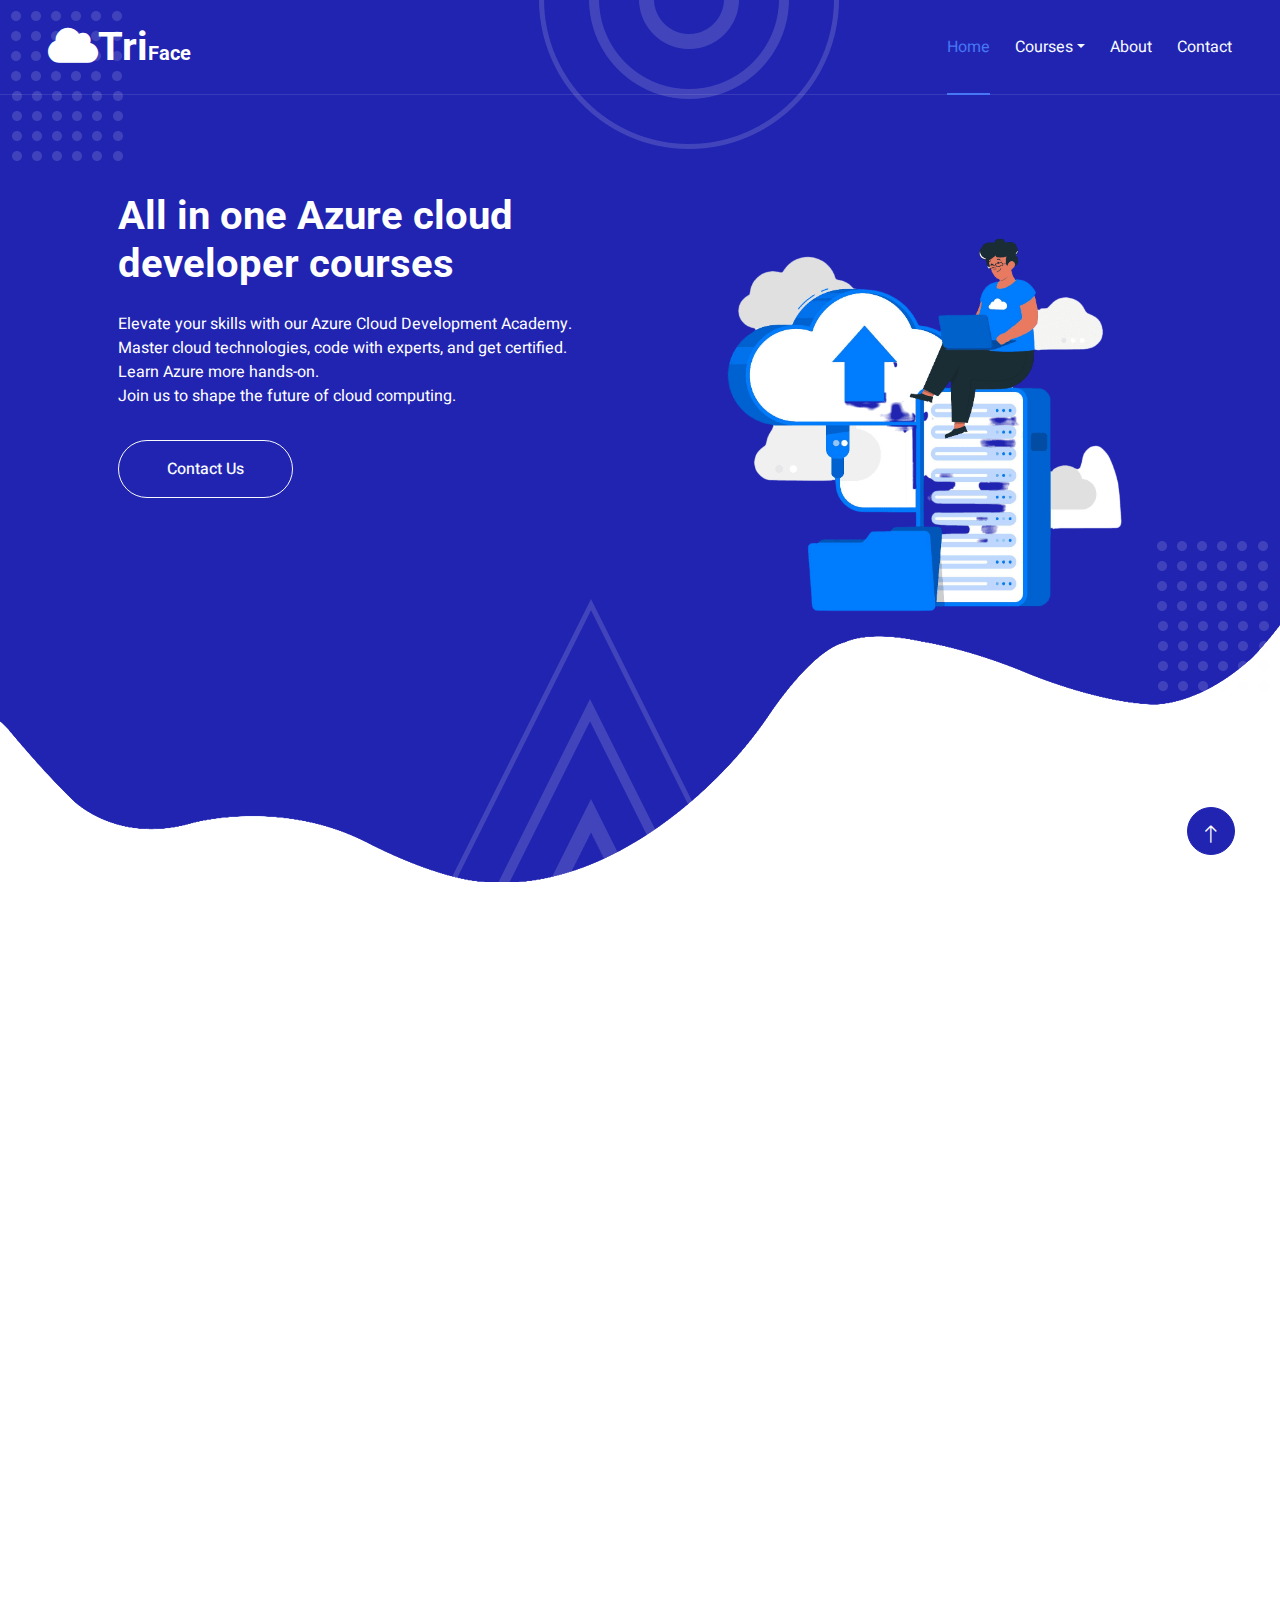
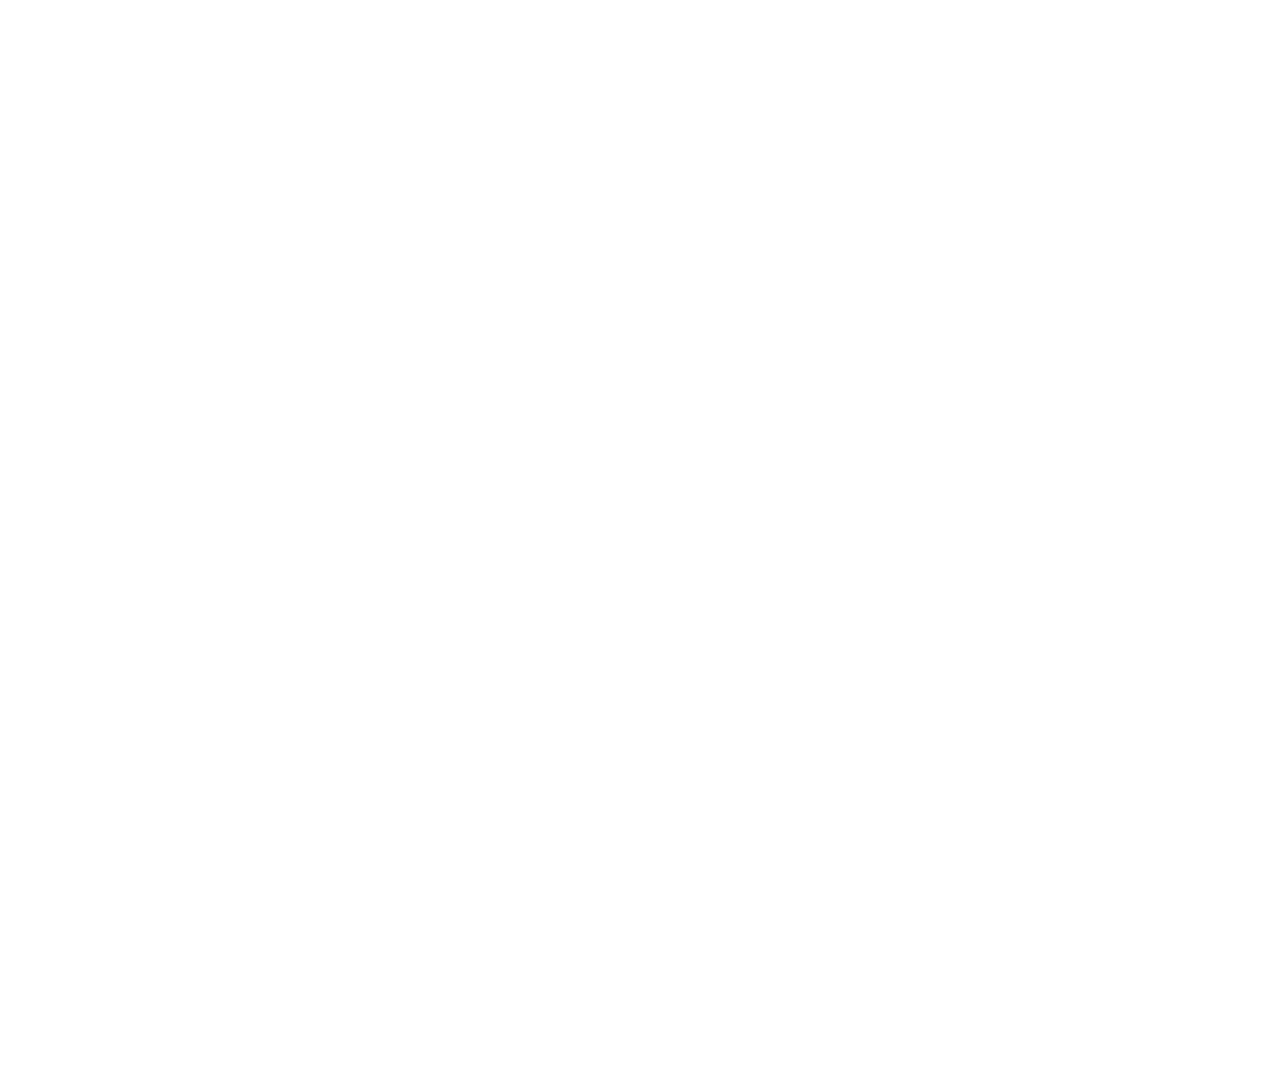
==== index.html @ 001e8b4e "Add files via upload" ====
<!DOCTYPE html>
<html lang="en">

<head>
    <meta charset="utf-8">
    <title>TriFace Training Services</title>
    <meta content="width=device-width, initial-scale=1.0" name="viewport">
    <meta content="" name="keywords">
    <meta content="" name="description">

    <!-- Favicon -->
    <link href="img/favicon-16x16.png" rel="icon">

    <!-- Google Web Fonts -->
    <link rel="preconnect" href="https://fonts.googleapis.com">
    <link rel="preconnect" href="https://fonts.gstatic.com" crossorigin>
    <link href="https://fonts.googleapis.com/css2?family=Heebo:wght@400;500&family=Roboto:wght@400;500;700&display=swap" rel="stylesheet"> 

    <!-- Icon Font Stylesheet -->
    <link href="https://cdnjs.cloudflare.com/ajax/libs/font-awesome/5.10.0/css/all.min.css" rel="stylesheet">
    <link href="https://cdn.jsdelivr.net/npm/bootstrap-icons@1.4.1/font/bootstrap-icons.css" rel="stylesheet">

    <!-- Libraries Stylesheet -->
    <link href="lib/animate/animate.min.css" rel="stylesheet">
    <link href="lib/owlcarousel/assets/owl.carousel.min.css" rel="stylesheet">
    <link href="lib/lightbox/css/lightbox.min.css" rel="stylesheet">

    <!-- Customized Bootstrap Stylesheet -->
    <link href="css/bootstrap.min.css" rel="stylesheet">

    <!-- Template Stylesheet -->
    <link href="css/style.css" rel="stylesheet">
</head>

<body>
    <div class="container-xxl bg-white p-0">
        <!-- Spinner Start -->
        <div id="spinner" class="show bg-white position-fixed translate-middle w-100 vh-100 top-50 start-50 d-flex align-items-center justify-content-center">
            <div class="spinner-grow text-primary" style="width: 3rem; height: 3rem;" role="status">
                <span class="sr-only">Loading...</span>
            </div>
        </div>
        <!-- Spinner End -->


        <!-- Navbar & Hero Start -->
        <div class="container-xxl position-relative p-0">
            <nav class="navbar navbar-expand-lg navbar-light px-4 px-lg-5 py-3 py-lg-0">
                <a href="" class="navbar-brand p-0">
                    <h1 class="m-0"><i class="fa fa-cloud"></i>Tri<span class="fs-5">Face</span></h1>
                   
                </a>
                <button class="navbar-toggler" type="button" data-bs-toggle="collapse" data-bs-target="#navbarCollapse">
                    <span class="fa fa-bars"></span>
                </button>
                <div class="collapse navbar-collapse" id="navbarCollapse">
                    <div class="navbar-nav ms-auto py-0">
                        <a href="index.html" class="nav-item nav-link active">Home</a>
                       
                        <div class="nav-item dropdown">
                            <a href="#" class="nav-link dropdown-toggle" data-bs-toggle="dropdown">Courses</a>
                            <div class="dropdown-menu m-0">
                                <a href="AzureDevops.html" class="dropdown-item">Azure DevOps</a>
                                <a href="AzureCloudNativeusingKubernetesServices.html" class="dropdown-item">Azure cloud Native Using <br> Kubernetes Services</a>
                                <a href="AzureIntegrationServices.html" class="dropdown-item">Azure Integration Services</a>
                                <a href="AzureFundamentals.html" class="dropdown-item">Azure Fundamentals</a>
                                <a href="NetCoreandWebApi.html" class="dropdown-item">.Net core and web api</a>
                                <a href="AzureDataEngineering.html" class="dropdown-item">Azure Data Engineering</a>
                            </div>
                        </div>
                        <a href="about.html" class="nav-item nav-link">About</a>
                        <a href="contact.html" class="nav-item nav-link">Contact</a>
                    </div>
                  
                </div>
            </nav>

            <div class="container-xxl py-5 bg-primary hero-header mb-5">
                <div class="container my-5 py-5 px-lg-5">
                    <div class="row g-5 py-5">
                        <div class="col-lg-6 text-center text-lg-start">
                            <h1 class="text-white mb-4 animated zoomIn">All in one  Azure cloud developer courses </h1>
                            <p class="text-white pb-3 animated zoomIn">

                             Elevate your skills with our Azure Cloud Development Academy. <br>
                             Master cloud technologies, code with experts, and get certified. <br>
                             Learn Azure more hands-on. <br>
                             Join us to shape the future of cloud computing.</p>
                           
                            <a href="contact.html" class="btn btn-outline-light py-sm-3 px-sm-5 rounded-pill animated slideInRight">Contact Us</a>
                        </div>
                        <div class="col-lg-6 text-center text-lg-start">
                            <img class="img-fluid" src="img/hero.png" alt="">
                           
                        </div>
                    </div>
                </div>
            </div>
        </div>
        <!-- Navbar & Hero End -->


       


        <!-- FEATURE Start -->
        <div class="container-xxl py-5">
            <div class="container px-lg-5">
                <div class="section-title position-relative text-center mb-5 pb-2 wow fadeInUp" data-wow-delay="0.1s">
                   
                    <h2 class="mt-2">OUR FEATURES</h2>
                </div>
                <div class="row g-4">
                    <div class="col-lg-4 col-md-6 wow zoomIn" data-wow-delay="0.1s">
                        <div class="service-item d-flex flex-column justify-content-center text-center rounded">
                            <div class="service-icon flex-shrink-0">
                                <i class="fa fa-users fa-2x"></i>
                            </div>
                            <h5 class="mb-3">EXPERTS</h5>
                            <p>Industry expert with 15 years of experience.</p>
                           
                        </div>
                    </div>
                    <div class="col-lg-4 col-md-6 wow zoomIn" data-wow-delay="0.3s">
                        <div class="service-item d-flex flex-column justify-content-center text-center rounded">
                            <div class="service-icon flex-shrink-0">
                                <!-- <i class="fa fa-users fa-2x"></i> -->
                                <i class="fa fa-laptop fa-2x" ></i>

                            </div>
                            <h5 class="mb-3">HANDS ON</h5>
                            <p>Hands-on Architect</p>
                            
                        </div>
                    </div>
                    <div class="col-lg-4 col-md-6 wow zoomIn" data-wow-delay="0.6s">
                        <div class="service-item d-flex flex-column justify-content-center text-center rounded">
                            <div class="service-icon flex-shrink-0">
                                <i class="fa fa-user-plus fa-2x"></i>
                            </div>
                            <h5 class="mb-3">MENTOR</h5>
                            <p>Mentor experience</p>
                          
                        </div>
                    </div>
                
                </div>
            </div>
        </div>
        <!-- feature End -->


        <!-- courses Start -->
        <div class="container-xxl py-5">
            <div class="container px-lg-5">
                <div class="section-title position-relative text-center mb-5 pb-2 wow fadeInUp" data-wow-delay="0.1s">
                   
                    <h2 class="mt-2">OUR COURSES</h2>
                </div>
             
                <div class="row g-4 portfolio-container">
                    <div href="AzureDevops.html" class="col-lg-4 col-md-6 portfolio-item first wow zoomIn" data-wow-delay="0.1s">
                        <div href="AzureDevops.html" class="position-relative rounded overflow-hidden">
                            <img href="AzureDevops.html" class="img-fluid w-100" src="img/azureDevOps.png" alt="">
                            <div href="AzureDevops.html" class="portfolio-overlay">
                                <a class="btn btn-light" href="AzureDevops.html" ><i class="fa fa-plus fa-2x text-primary"></i></a>
                                <div class="mt-auto">
                                   
                                    <a class="h5 d-block text-white mt-1 mb-0" href="AzureDevops.html">Azure DevOps</a>
                                </div>
                            </div>
                        </div>
                    </div>
                    <div class="col-lg-4 col-md-6 portfolio-item second wow zoomIn" data-wow-delay="0.3s">
                        <div class="position-relative rounded overflow-hidden">
                            <img class="img-fluid w-100" src="img/azureCloudNativeUsingKubernetesServices.jpeg" alt="">
                            <div class="portfolio-overlay">
                                <a class="btn btn-light" href="AzureCloudNativeusingKubernetesServices.html" ><i class="fa fa-plus fa-2x text-primary"></i></a>
                                <div class="mt-auto">
                                 
                                    <a class="h5 d-block text-white mt-1 mb-0" href="AzureCloudNativeusingKubernetesServices.html">Azure CloudNative Using Kubernetes Services</a>
                                </div>
                            </div>
                        </div>
                    </div>
                    <div class="col-lg-4 col-md-6 portfolio-item first wow zoomIn" data-wow-delay="0.6s">
                        <div class="position-relative rounded overflow-hidden">
                            <img class="img-fluid w-100" src="img/azureIntegrationServices.png" alt="">
                            <div class="portfolio-overlay">
                                <a class="btn btn-light" href="AzureIntegrationServices.html" ><i class="fa fa-plus fa-2x text-primary"></i></a>
                                <div class="mt-auto">
                                  
                                    <a class="h5 d-block text-white mt-1 mb-0" href="AzureIntegrationServices.html">Azure Integration Services</a>
                                </div>
                            </div>
                        </div>
                    </div>
                    <div class="col-lg-4 col-md-6 portfolio-item second wow zoomIn" data-wow-delay="0.1s">
                        <div class="position-relative rounded overflow-hidden">
                            <img class="img-fluid w-100" src="img/azureFundamentals.jpg" alt="">
                            <div class="portfolio-overlay">
                                <a class="btn btn-light" href="AzureFundamentals.html" ><i class="fa fa-plus fa-2x text-primary"></i></a>
                                <div class="mt-auto">
                                
                                    <a class="h5 d-block text-white mt-1 mb-0" href="AzureFundamentals.html">Azure Fundamentals</a>
                                </div>
                            </div>
                        </div>
                    </div>
                    <div class="col-lg-4 col-md-6 portfolio-item first wow zoomIn" data-wow-delay="0.3s">
                        <div class="position-relative rounded overflow-hidden">
                            <img class="img-fluid w-100" src="img/netcore.jpg" alt="">
                            <div class="portfolio-overlay">
                                <a class="btn btn-light" href="NetCoreandWebApi.html" ><i class="fa fa-plus fa-2x text-primary"></i></a>
                                <div class="mt-auto">
                                   
                                    <a class="h5 d-block text-white mt-1 mb-0" href="NetCoreandWebApi.html">.Net Core and Web API  </a>
                                </div>
                            </div>
                        </div>
                    </div>
                    <div class="col-lg-4 col-md-6 portfolio-item second wow zoomIn" data-wow-delay="0.6s">
                        <div class="position-relative rounded overflow-hidden">
                            <img class="img-fluid w-100" src="img/azureDataEngineering.jpg" alt="">
                            <div class="portfolio-overlay">
                                <a class="btn btn-light" href="AzureDataEngineering.html" ><i class="fa fa-plus fa-2x text-primary"></i></a>
                                <div class="mt-auto">
                                    
                                    <a class="h5 d-block text-white mt-1 mb-0" href="AzureDataEngineering.html">Azure Data Engineering</a>
                                </div>
                            </div>
                        </div>
                    </div>
                </div>
            </div>
        </div>
        <!-- Courses End -->




       
        

        <!-- Footer Start -->
        <div class="container-fluid bg-primary text-light footer mt-5 pt-5 wow fadeIn" data-wow-delay="0.1s">
            <div class="container py-5 px-lg-5">
                <div class="row g-5">
                    <div class="col-md-6 col-lg-3">
                        <h5 class="text-white mb-4">Get In Touch</h5>
                        <p><i class="fa fa-map-marker-alt me-3"></i>123 Street, Solapur, INDIA</p>
                        <p><i class="fa fa-phone-alt me-3"></i>+012 345 67890</p>
                        <p><i class="fa fa-envelope me-3"></i>info@example.com</p>
                        <div class="d-flex pt-2">
                            <a class="btn btn-outline-light btn-social" href=""><i class="fab fa-twitter"></i></a>
                            <a class="btn btn-outline-light btn-social" href=""><i class="fab fa-facebook-f"></i></a>
                            <a class="btn btn-outline-light btn-social" href=""><i class="fab fa-youtube"></i></a>
                            <a class="btn btn-outline-light btn-social" href=""><i class="fab fa-instagram"></i></a>
                            <a class="btn btn-outline-light btn-social" href=""><i class="fab fa-linkedin-in"></i></a>
                        </div>
                    </div>
                    <div class="col-md-6 col-lg-3">
                        <h5 class="text-white mb-4">Popular Link</h5>
                        <a class="btn btn-link" href="about.html">About Us</a>
                        <a class="btn btn-link" href="contact.html">Contact Us</a>
                        
                    </div>
            
                </div>
            </div>
            <div class="container px-lg-5">
                <div class="copyright">
                    <div class="row">
                        <div class="col-md-6 text-center text-md-start mb-3 mb-md-0">
                            &copy; <a class="border-bottom" href="#">TriFace Training Services </a>, All Right Reserved. 
							
							
							Designed By <a class="border-bottom" href="">the.BuiltUp</a>
                        </div>
                        
                    </div>
                </div>
            </div>
        </div>
        <!-- Footer End -->


        <!-- Back to Top -->
        <a href="#" class="btn btn-lg btn-primary btn-lg-square back-to-top pt-2"><i class="bi bi-arrow-up"></i></a>
    </div>

    <!-- JavaScript Libraries -->
    <script src="https://code.jquery.com/jquery-3.4.1.min.js"></script>
    <script src="https://cdn.jsdelivr.net/npm/bootstrap@5.0.0/dist/js/bootstrap.bundle.min.js"></script>
    <script src="lib/wow/wow.min.js"></script>
    <script src="lib/easing/easing.min.js"></script>
    <script src="lib/waypoints/waypoints.min.js"></script>
    <script src="lib/owlcarousel/owl.carousel.min.js"></script>
    <script src="lib/isotope/isotope.pkgd.min.js"></script>
    <script src="lib/lightbox/js/lightbox.min.js"></script>

    <!-- Template Javascript -->
    <script src="js/main.js"></script>
</body>

</html>
---- css/style.css ----
/********** Template CSS **********/
:root {
    --primary: #2124B1;
    --secondary: #4777F5;
    --light: #F7FAFF;
    --dark: #1D1D27;
}


/*** Spinner ***/
#spinner {
    opacity: 0;
    visibility: hidden;
    transition: opacity .5s ease-out, visibility 0s linear .5s;
    z-index: 99999;
}

#spinner.show {
    transition: opacity .5s ease-out, visibility 0s linear 0s;
    visibility: visible;
    opacity: 1;
}

.back-to-top {
    position: fixed;
    display: none;
    right: 45px;
    bottom: 45px;
    z-index: 99;
}


/*** Heading ***/
h1,
h2,
h3,
.fw-bold {
    font-weight: 700 !important;
}

h4,
h5,
h6,
.fw-medium {
    font-weight: 500 !important;
}


/*** Button ***/
.btn {
    font-weight: 500;
    transition: .5s;
}

.btn-square {
    width: 38px;
    height: 38px;
}

.btn-sm-square {
    width: 32px;
    height: 32px;
}

.btn-lg-square {
    width: 48px;
    height: 48px;
}

.btn-square,
.btn-sm-square,
.btn-lg-square {
    padding: 0;
    display: flex;
    align-items: center;
    justify-content: center;
    font-weight: normal;
    border-radius: 50px;
}


/*** Navbar ***/
.navbar-light .navbar-nav .nav-link {
    position: relative;
    margin-left: 25px;
    padding: 35px 0;
    color: var(--light) !important;
    outline: none;
    transition: .5s;
}

.sticky-top.navbar-light .navbar-nav .nav-link {
    padding: 20px 0;
    color: var(--dark) !important;
}

.navbar-light .navbar-nav .nav-link:hover,
.navbar-light .navbar-nav .nav-link.active {
    color: var(--secondary) !important;
}

.navbar-light .navbar-brand h1 {
    color: #FFFFFF;
}

.navbar-light .navbar-brand img {
    max-height: 60px;
    transition: .5s;
}

.sticky-top.navbar-light .navbar-brand img {
    max-height: 45px;
}

@media (max-width: 991.98px) {
    .sticky-top.navbar-light {
        position: relative;
        background: #FFFFFF;
    }

    .navbar-light .navbar-collapse {
        margin-top: 15px;
        border-top: 1px solid #DDDDDD;
    }

    .navbar-light .navbar-nav .nav-link,
    .sticky-top.navbar-light .navbar-nav .nav-link {
        padding: 10px 0;
        margin-left: 0;
        color: var(--dark) !important;
    }

    .navbar-light .navbar-brand h1 {
        color: var(--primary);
    }

    .navbar-light .navbar-brand img {
        max-height: 45px;
    }
}

@media (min-width: 992px) {
    .navbar-light {
        position: absolute;
        width: 100%;
        top: 0;
        left: 0;
        border-bottom: 1px solid rgba(256, 256, 256, .1);
        z-index: 999;
    }
    
    .sticky-top.navbar-light {
        position: fixed;
        background: #FFFFFF;
    }

    .navbar-light .navbar-nav .nav-link::before {
        position: absolute;
        content: "";
        width: 0;
        height: 2px;
        bottom: -1px;
        left: 50%;
        background: var(--secondary);
        transition: .5s;
    }

    .navbar-light .navbar-nav .nav-link:hover::before,
    .navbar-light .navbar-nav .nav-link.active::before {
        width: 100%;
        left: 0;
    }

    .navbar-light .navbar-nav .nav-link.nav-contact::before {
        display: none;
    }

    .sticky-top.navbar-light .navbar-brand h1 {
        color: var(--primary);
    }
}


/*** Hero Header ***/
.hero-header {
    background:
        url(../img/bg-dot.png),
        url(../img/bg-dot.png),
        url(../img/bg-round.png),
        url(../img/bg-tree.png),
        url(../img/bg-bottom-hero.png);
    background-position:
        10px 10px,
        bottom 190px right 10px,
        left 55% top -1px,
        left 45% bottom -1px,
        center bottom -1px;
    background-repeat: no-repeat;
}


/*** Section Title ***/
.section-title::before {
    position: absolute;
    content: "";
    width: 45px;
    height: 4px;
    bottom: 0;
    left: 0;
    background: var(--dark);
}

.section-title::after {
    position: absolute;
    content: "";
    width: 4px;
    height: 4px;
    bottom: 0;
    left: 50px;
    background: var(--dark);
}

.section-title.text-center::before {
    left: 50%;
    margin-left: -25px;
}

.section-title.text-center::after {
    left: 50%;
    margin-left: 25px;
}

.section-title h6::before,
.section-title h6::after {
    position: absolute;
    content: "";
    width: 10px;
    height: 10px;
    top: 2px;
    left: 0;
    background: rgba(33, 66, 177, .5);
}

.section-title h6::after {
    top: 5px;
    left: 3px;
}


/*** Service ***/
.service-item {
    position: relative;
    height: 350px;
    padding: 30px 25px;
    background: #FFFFFF;
    box-shadow: 0 0 45px rgba(0, 0, 0, .08);
    transition: .5s;
}

.service-item:hover {
    background: var(--primary);
}

.service-item .service-icon {
    margin: 0 auto 20px auto;
    width: 90px;
    height: 90px;
    display: flex;
    align-items: center;
    justify-content: center;
    color: var(--light);
    background: url(../img/icon-shape-primary.png) center center no-repeat;
    transition: .5s;
}

.service-item:hover .service-icon {
    color: var(--primary);
    background: url(../img/icon-shape-white.png);
}

.service-item h5,
.service-item p {
    transition: .5s;
}

.service-item:hover h5,
.service-item:hover p {
    color: var(--light);
}

.service-item a.btn {
    position: relative;
    display: flex;
    color: var(--primary);
    transition: .5s;
    z-index: 1;
}

.service-item:hover a.btn {
    color: var(--primary);
}

.service-item a.btn::before {
    position: absolute;
    content: "";
    width: 35px;
    height: 35px;
    top: 0;
    left: 0;
    border-radius: 35px;
    background: #DDDDDD;
    transition: .5s;
    z-index: -1;
}

.service-item:hover a.btn::before {
    width: 100%;
    background: var(--light);
}


/*** Testimonial ***/
.newsletter,
.testimonial {
    background:
        url(../img/bg-top.png),
        url(../img/bg-bottom.png);
    background-position:
        left top,
        right bottom;
    background-repeat: no-repeat;
}

.testimonial-carousel .owl-item .testimonial-item,
.testimonial-carousel .owl-item.center .testimonial-item * {
    transition: .5s;
}

.testimonial-carousel .owl-item.center .testimonial-item {
    background: var(--light) !important;
    border-color: var(--light);
}

.testimonial-carousel .owl-item.center .testimonial-item * {
    color: #888888;
}

.testimonial-carousel .owl-item.center .testimonial-item i {
    color: var(--primary) !important;
}

.testimonial-carousel .owl-item.center .testimonial-item h6 {
    color: var(--dark) !important;
}


/*** Team ***/
.team-item {
    position: relative;
    transition: .5s;
    z-index: 1;
}

.team-item::after {
    position: absolute;
    content: "";
    top: 3rem;
    right: 3rem;
    bottom: 0;
    left: 0;
    border-radius: 10px;
    background: #FFFFFF;
    box-shadow: 0 0 45px rgba(0, 0, 0, .1);
    transition: .5s;
    z-index: -1;
}

.team-item:hover::after {
    background: var(--primary);
}

.team-item h5,
.team-item small {
    transition: .5s;
}

.team-item:hover h5,
.team-item:hover small {
    color: var(--light);
}


/*** Project Portfolio ***/
#portfolio-flters .btn {
    position: relative;
    display: inline-block;
    margin: 10px 4px 0 4px;
    transition: .5s;
}

#portfolio-flters .btn::after {
    position: absolute;
    content: "";
    right: -1px;
    bottom: -1px;
    border-left: 20px solid transparent;
    border-right: 0 solid transparent;
    border-bottom: 50px solid #FFFFFF;
}

#portfolio-flters .btn:hover,
#portfolio-flters .btn.active {
    color: var(--light);
    background: var(--primary);
}

.portfolio-overlay {
    position: absolute;
    display: flex;
    flex-direction: column;
    justify-content: center;
    width: 100%;
    height: 100%;
    padding: 30px;
    top: 0;
    left: 0;
    background: var(--primary);
    transition: .5s;
    z-index: 1;
    opacity: 0;
}

.portfolio-item:hover .portfolio-overlay {
    opacity: 1;
}

.portfolio-item .btn {
    position: absolute;
    width: 90px;
    height: 90px;
    top: 0px;
    right: 0px;
    display: flex;
    align-items: center;
    justify-content: center;
    background: url(../img/icon-shape-white.png) center center no-repeat;
    border: none;
    transition: .5s;
    opacity: 0;
    z-index: 2;
}

.portfolio-item:hover .btn {
    opacity: 1;
    transition-delay: .15s;
}


/*** Footer ***/
.footer {
    background: url(../img/footer.png) center center no-repeat;
    background-size: contain;
}

.footer .btn.btn-social {
    margin-right: 5px;
    width: 40px;
    height: 40px;
    display: flex;
    align-items: center;
    justify-content: center;
    color: var(--light);
    border: 1px solid rgba(256, 256, 256, .1);
    border-radius: 40px;
    transition: .3s;
}

.footer .btn.btn-social:hover {
    color: var(--primary);
}

.footer .btn.btn-link {
    display: block;
    margin-bottom: 10px;
    padding: 0;
    text-align: left;
    color: var(--light);
    font-weight: normal;
    transition: .3s;
}

.footer .btn.btn-link::before {
    position: relative;
    content: "\f105";
    font-family: "Font Awesome 5 Free";
    font-weight: 900;
    margin-right: 10px;
}

.footer .btn.btn-link:hover {
    letter-spacing: 1px;
    box-shadow: none;
}

.footer .copyright {
    padding: 25px 0;
    font-size: 14px;
    border-top: 1px solid rgba(256, 256, 256, .1);
}

.footer .copyright a {
    color: var(--light);
}

.footer .footer-menu a {
    margin-right: 15px;
    padding-right: 15px;
    border-right: 1px solid rgba(255, 255, 255, .1);
}

.footer .footer-menu a:last-child {
    margin-right: 0;
    padding-right: 0;
    border-right: none;
}


/* Apply responsive styling to the iframe */
#iframe-container {
    position: relative;
    padding-bottom: 75%; /* Adjust the aspect ratio as needed (e.g., 75% for 4:3 aspect ratio) */
    height: 1000px;
    overflow: hidden;
}

#iframe-container iframe {
    position: absolute;
    top: 0;
    left: 0;
    width: 100%;
    height: 100%;
}
.dropdown-item:nth-last-of-type(odd){
    background-color: #9ab7ff;
}
.row{
    justify-content: center;
}
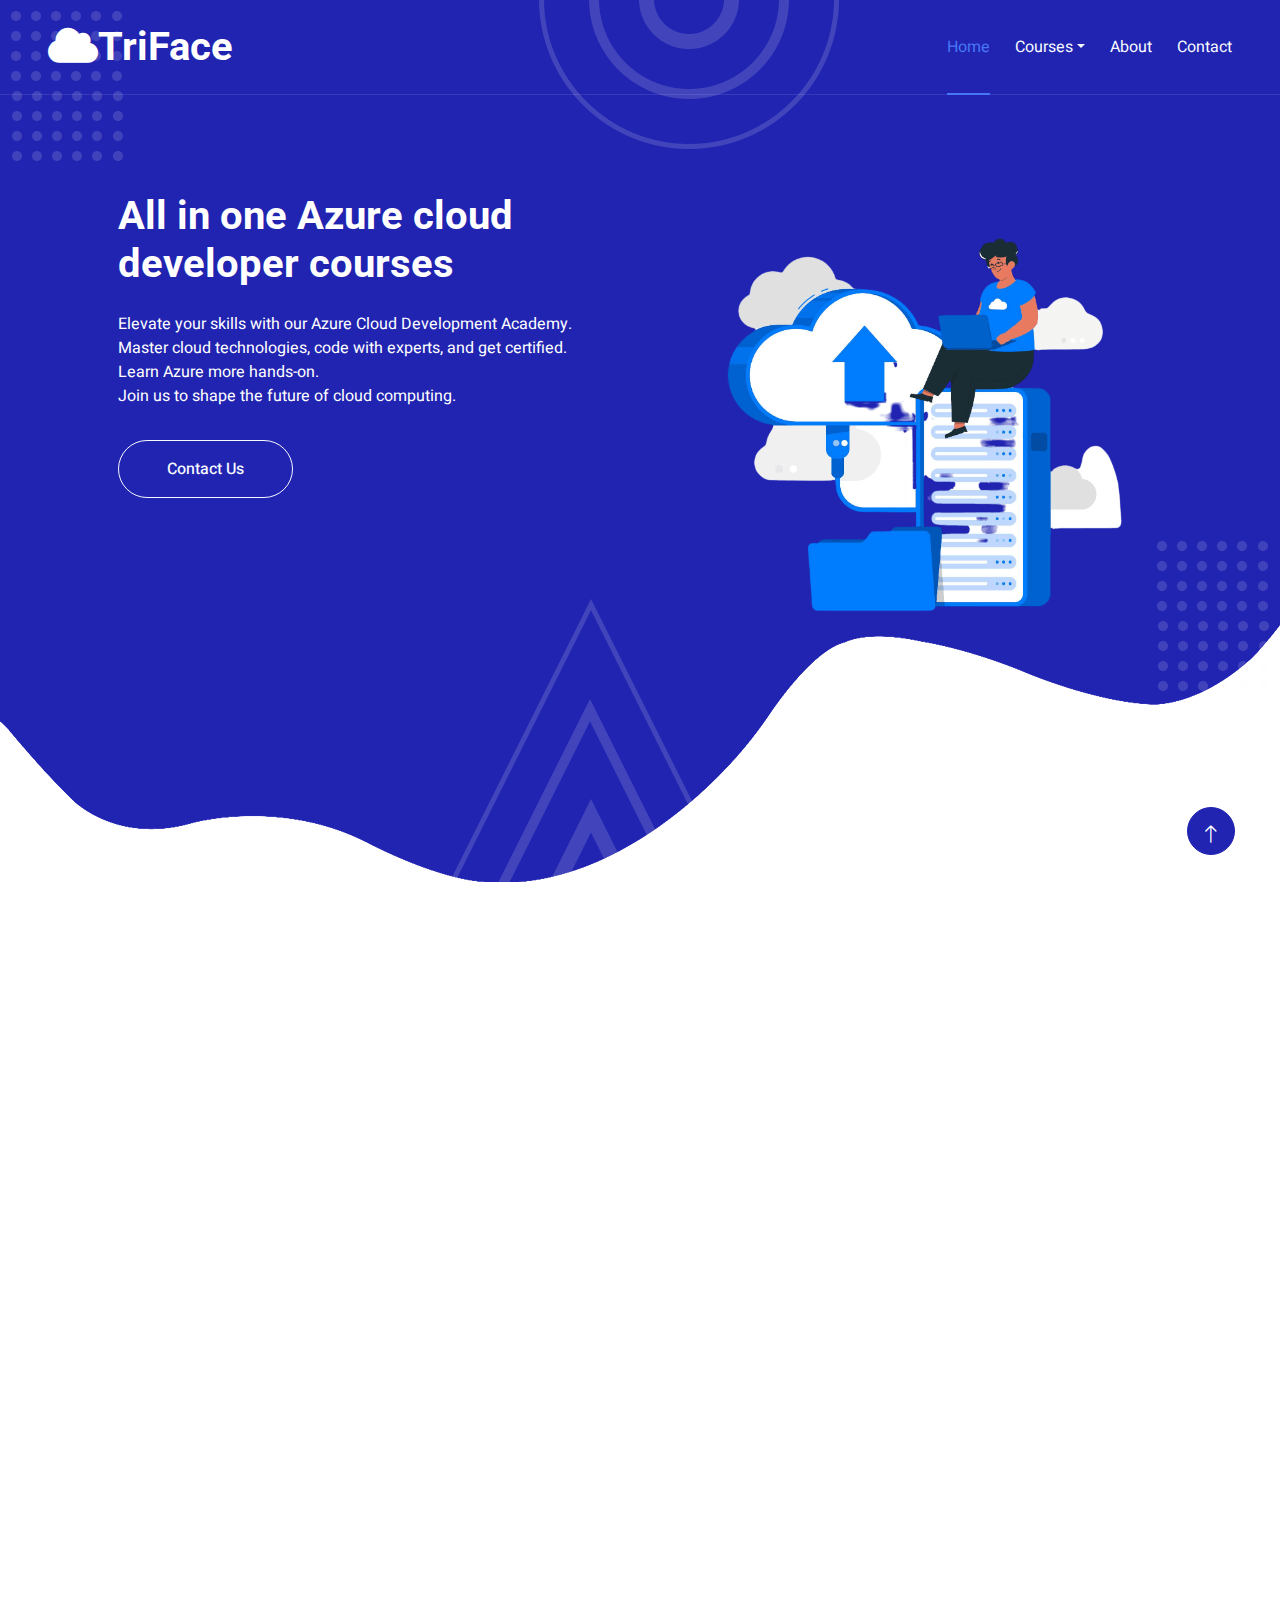
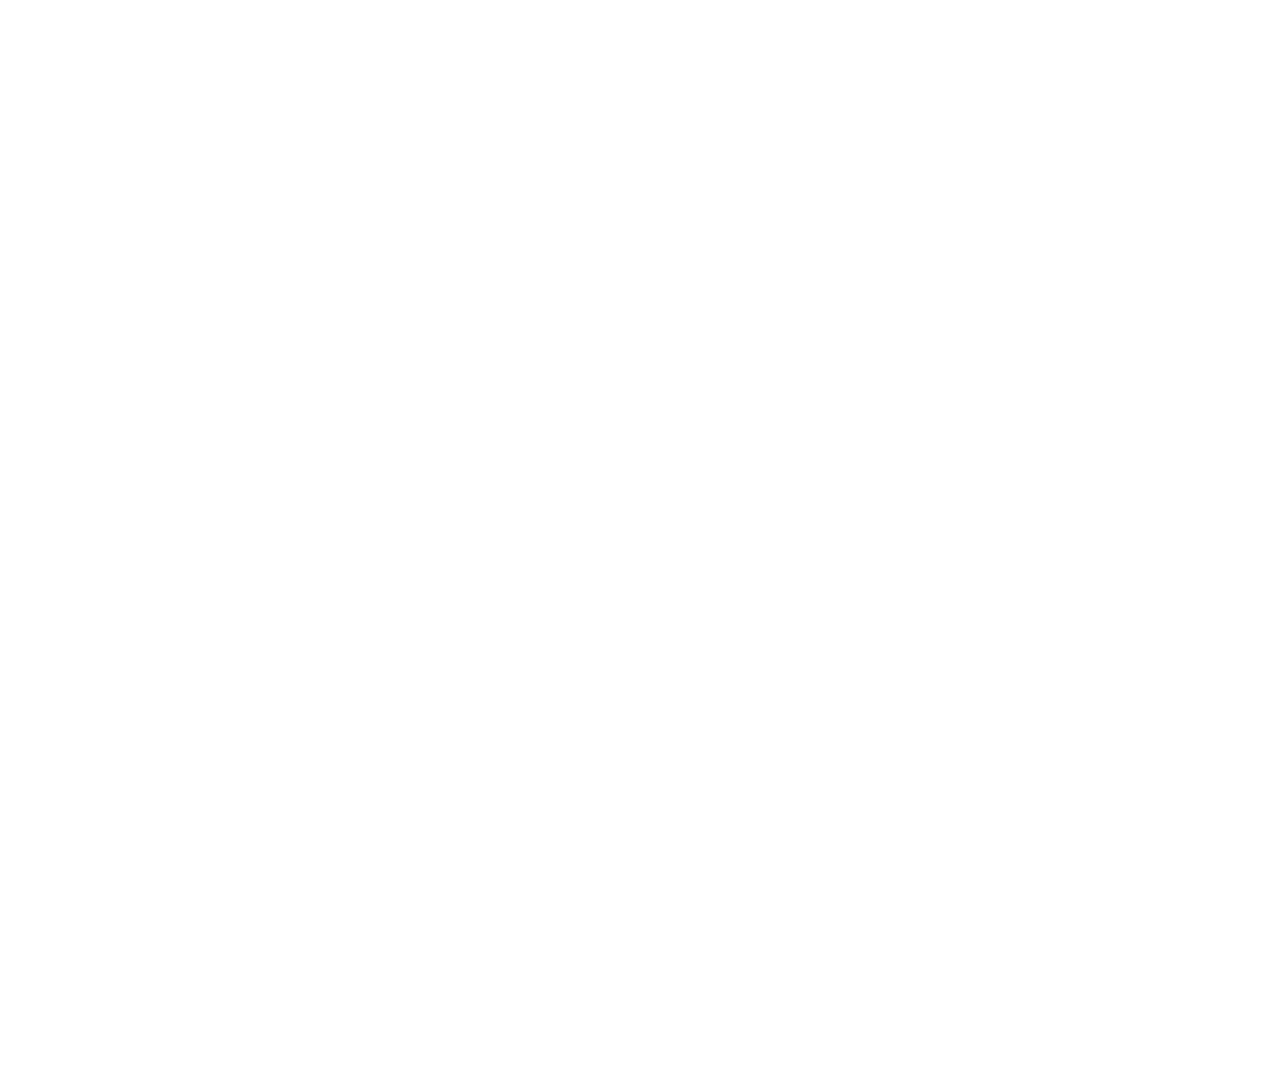
==== commit 6dfa2e93: "Update index.html" ====
--- a/index.html
+++ b/index.html
@@ -47,7 +47,7 @@
         <div class="container-xxl position-relative p-0">
             <nav class="navbar navbar-expand-lg navbar-light px-4 px-lg-5 py-3 py-lg-0">
                 <a href="" class="navbar-brand p-0">
-                    <h1 class="m-0"><i class="fa fa-cloud"></i>Tri<span class="fs-5">Face</span></h1>
+                    <h1 class="m-0"><i class="fa fa-cloud"></i>TriFace</h1>
                    
                 </a>
                 <button class="navbar-toggler" type="button" data-bs-toggle="collapse" data-bs-target="#navbarCollapse">
@@ -303,4 +303,4 @@
     <script src="js/main.js"></script>
 </body>
 
-</html>+</html>
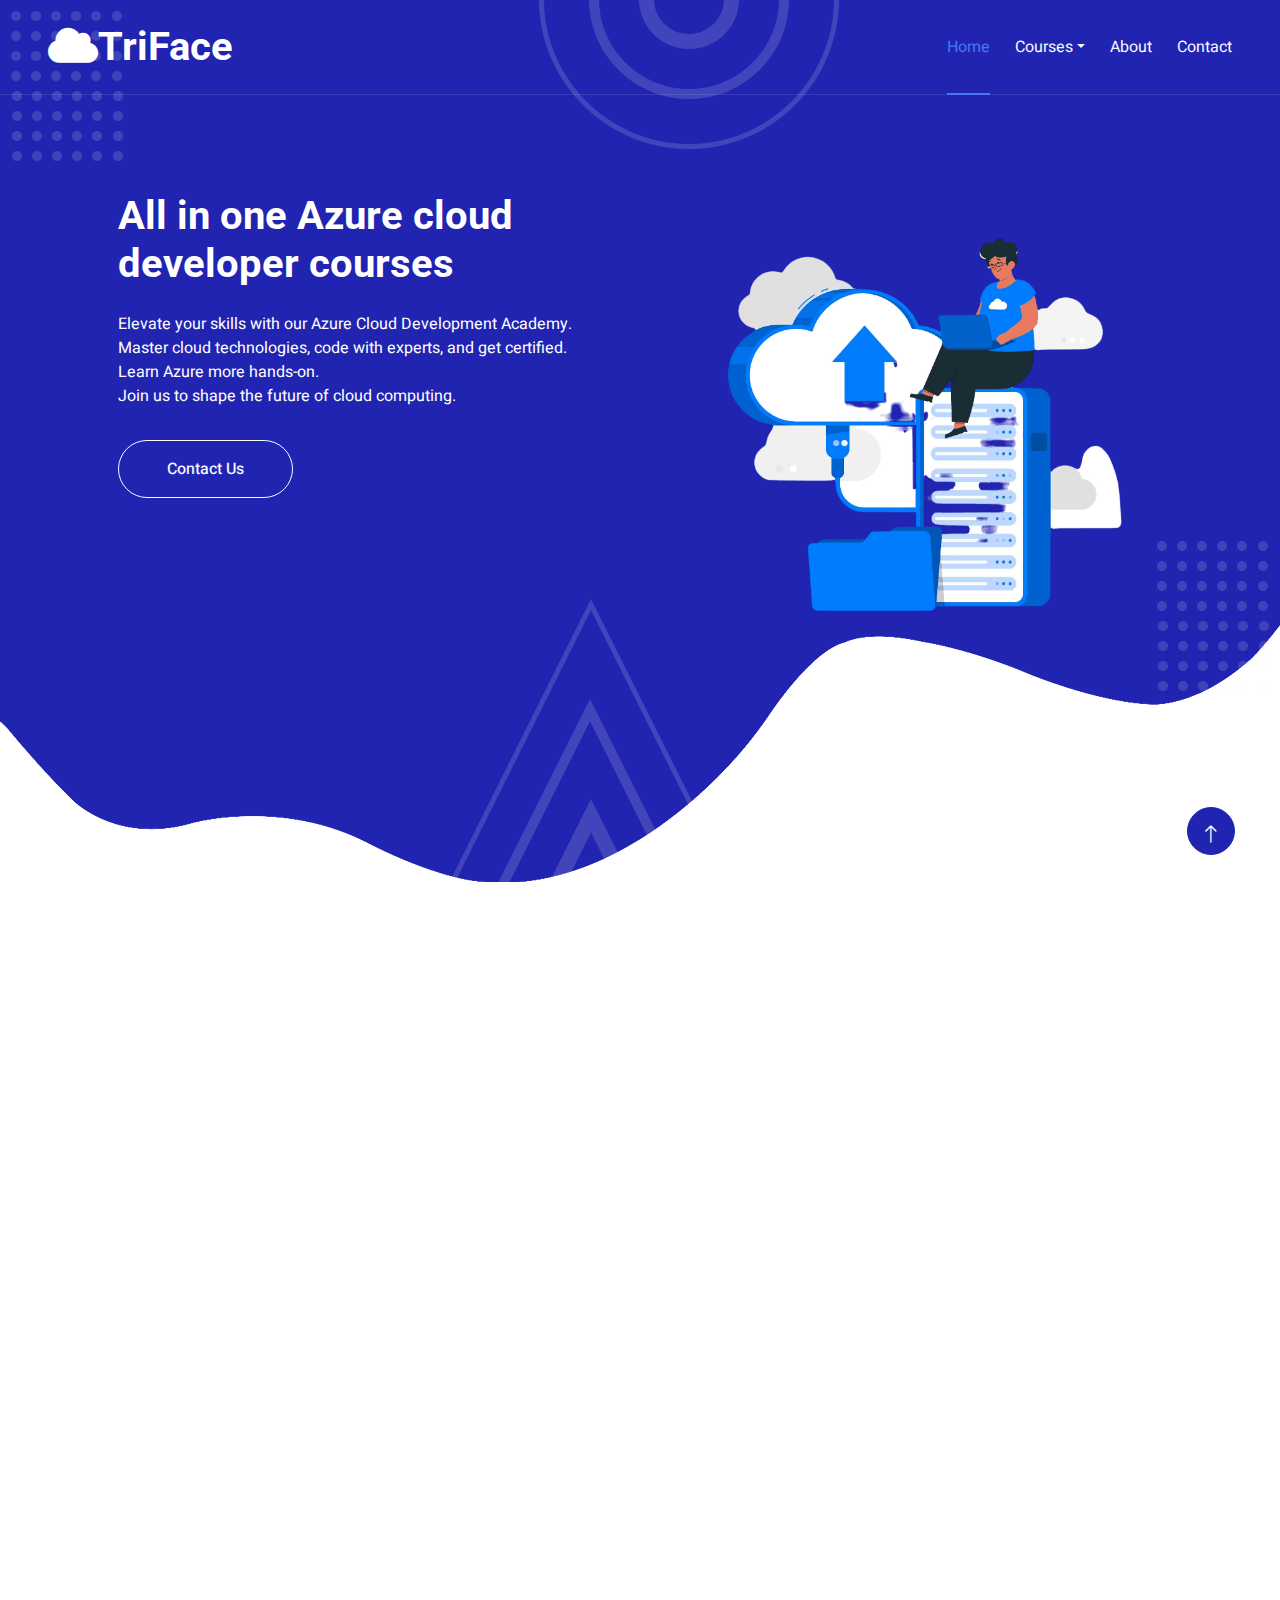
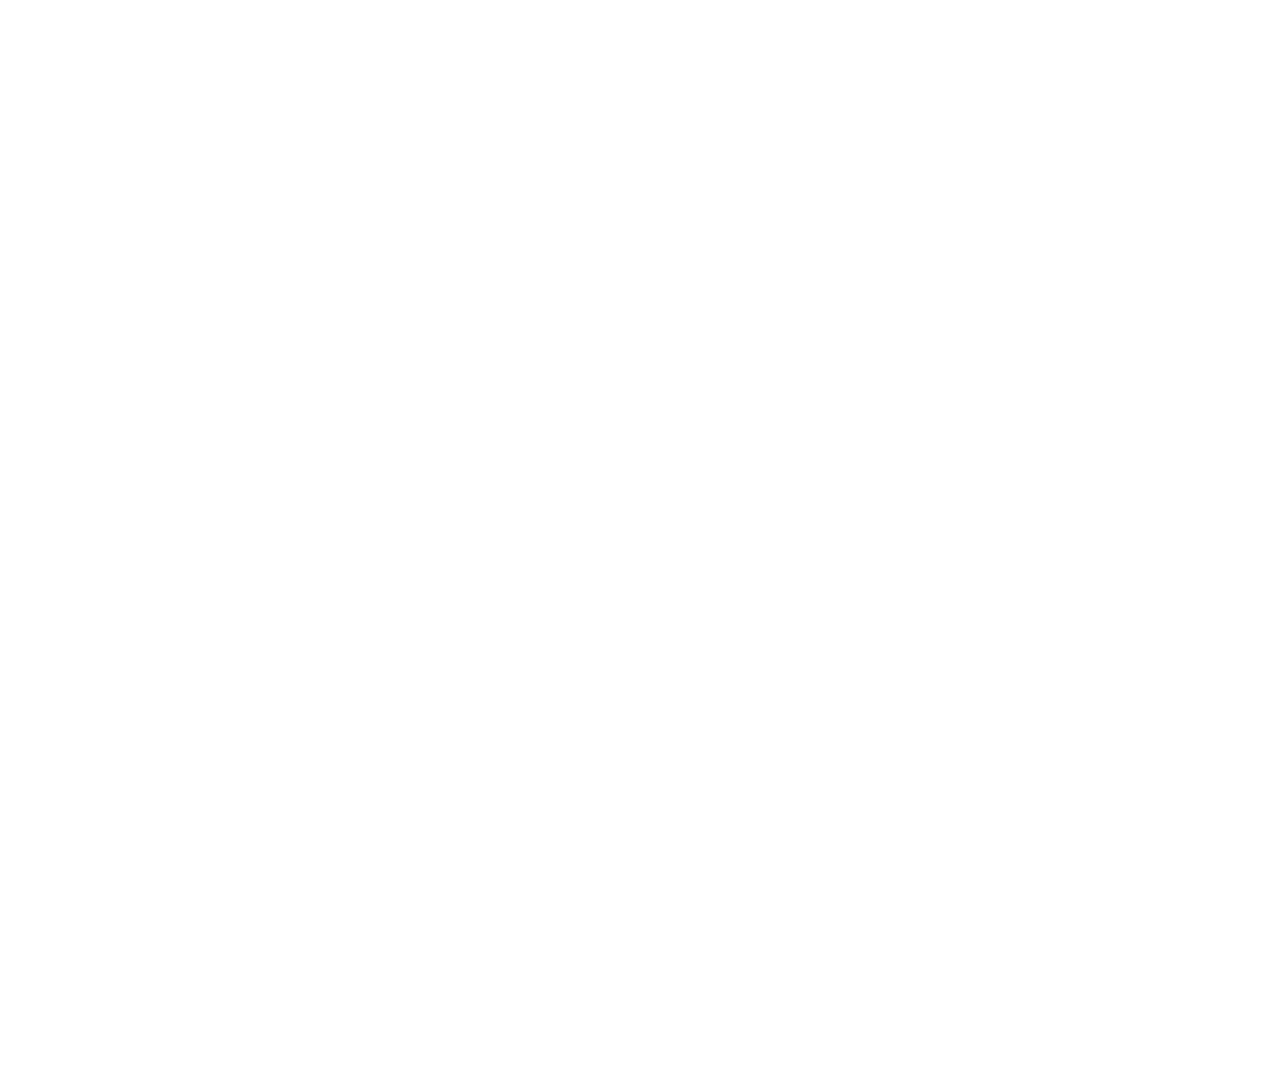
==== commit 89c98eb4: "Update index.html" ====
--- a/index.html
+++ b/index.html
@@ -248,23 +248,27 @@
                 <div class="row g-5">
                     <div class="col-md-6 col-lg-3">
                         <h5 class="text-white mb-4">Get In Touch</h5>
-                        <p><i class="fa fa-map-marker-alt me-3"></i>123 Street, Solapur, INDIA</p>
-                        <p><i class="fa fa-phone-alt me-3"></i>+012 345 67890</p>
-                        <p><i class="fa fa-envelope me-3"></i>info@example.com</p>
-                        <div class="d-flex pt-2">
+                        <p><i class="fa fa-map-marker-alt me-3"></i>Utsav House, Bavdhan, Pune 411021
+</p>
+                        <p><i class="fa fa-phone-alt me-3"></i>+91 9529877504</p>
+                        <p><i class="fa fa-envelope me-3"></i>snehalmanthalkar@trifacets.com</p>
+                        <!--<div class="d-flex pt-2">
                             <a class="btn btn-outline-light btn-social" href=""><i class="fab fa-twitter"></i></a>
                             <a class="btn btn-outline-light btn-social" href=""><i class="fab fa-facebook-f"></i></a>
                             <a class="btn btn-outline-light btn-social" href=""><i class="fab fa-youtube"></i></a>
                             <a class="btn btn-outline-light btn-social" href=""><i class="fab fa-instagram"></i></a>
                             <a class="btn btn-outline-light btn-social" href=""><i class="fab fa-linkedin-in"></i></a>
                         </div>
-                    </div>
+			    -->
+                    </div>
+			<!--
                     <div class="col-md-6 col-lg-3">
                         <h5 class="text-white mb-4">Popular Link</h5>
                         <a class="btn btn-link" href="about.html">About Us</a>
                         <a class="btn btn-link" href="contact.html">Contact Us</a>
                         
                     </div>
+			-->
             
                 </div>
             </div>
--- a/css/style.css
+++ b/css/style.css
@@ -427,7 +427,7 @@
     background: var(--primary);
     transition: .5s;
     z-index: 1;
-    opacity: 0;
+    opacity: 1;
 }
 
 .portfolio-item:hover .portfolio-overlay {
@@ -446,7 +446,7 @@
     background: url(../img/icon-shape-white.png) center center no-repeat;
     border: none;
     transition: .5s;
-    opacity: 0;
+    opacity: 1;
     z-index: 2;
 }
 
@@ -545,4 +545,4 @@
 }
 .row{
     justify-content: center;
-}+}
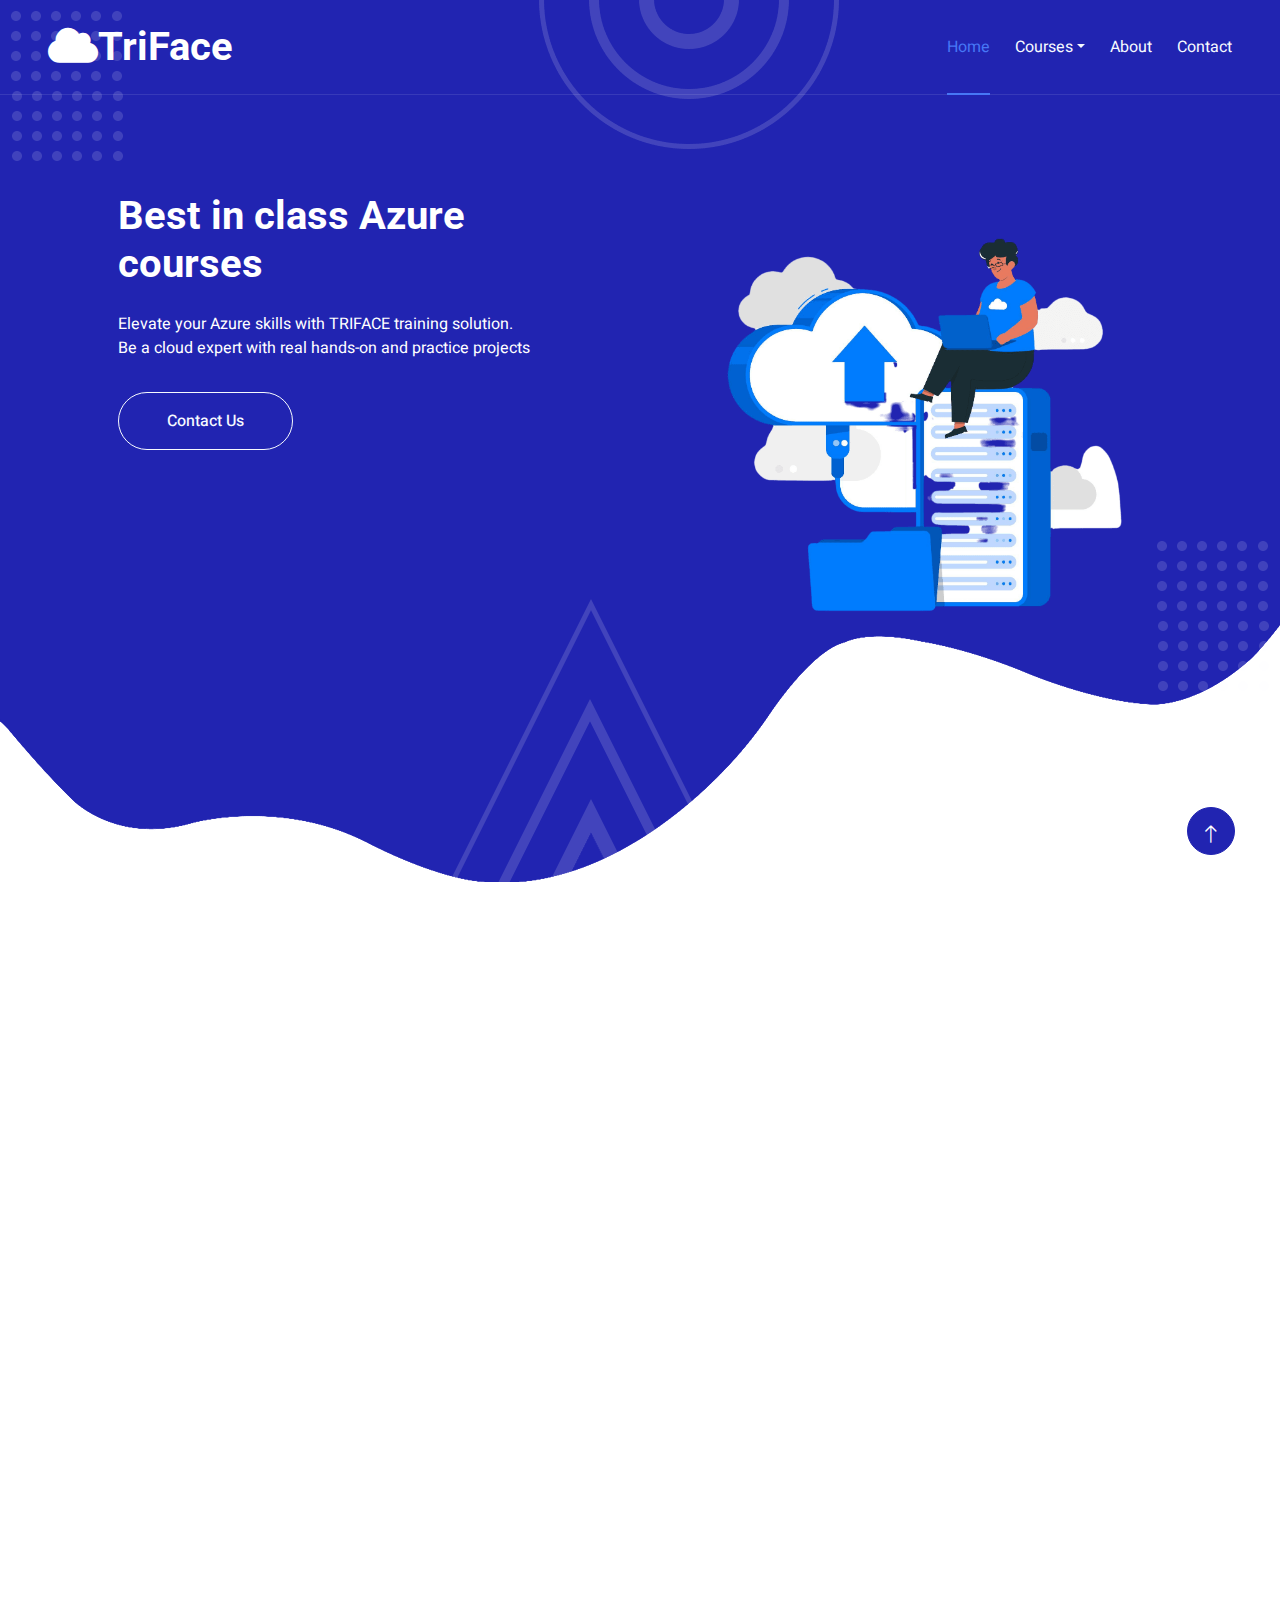
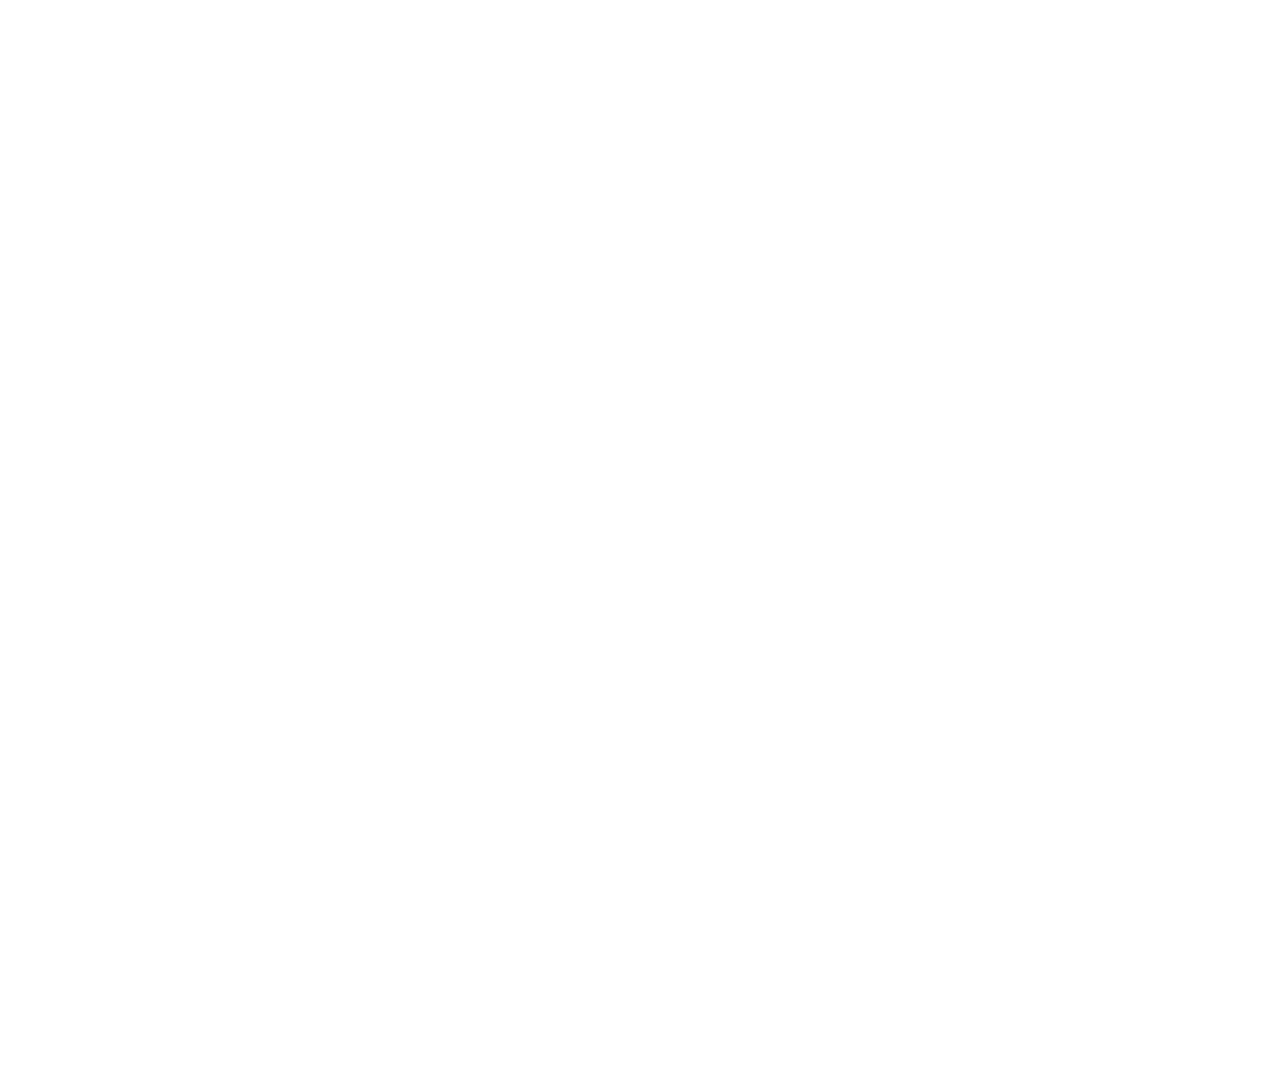
==== commit d59ef4f6: "Update index.html" ====
--- a/index.html
+++ b/index.html
@@ -79,13 +79,12 @@
                 <div class="container my-5 py-5 px-lg-5">
                     <div class="row g-5 py-5">
                         <div class="col-lg-6 text-center text-lg-start">
-                            <h1 class="text-white mb-4 animated zoomIn">All in one  Azure cloud developer courses </h1>
+                            <h1 class="text-white mb-4 animated zoomIn">Best in class Azure courses </h1>
                             <p class="text-white pb-3 animated zoomIn">
 
-                             Elevate your skills with our Azure Cloud Development Academy. <br>
-                             Master cloud technologies, code with experts, and get certified. <br>
-                             Learn Azure more hands-on. <br>
-                             Join us to shape the future of cloud computing.</p>
+                             Elevate your Azure skills with TRIFACE training solution. <br>
+                             Be a cloud expert with real hands-on and practice projects <br>
+                             </p>
                            
                             <a href="contact.html" class="btn btn-outline-light py-sm-3 px-sm-5 rounded-pill animated slideInRight">Contact Us</a>
                         </div>
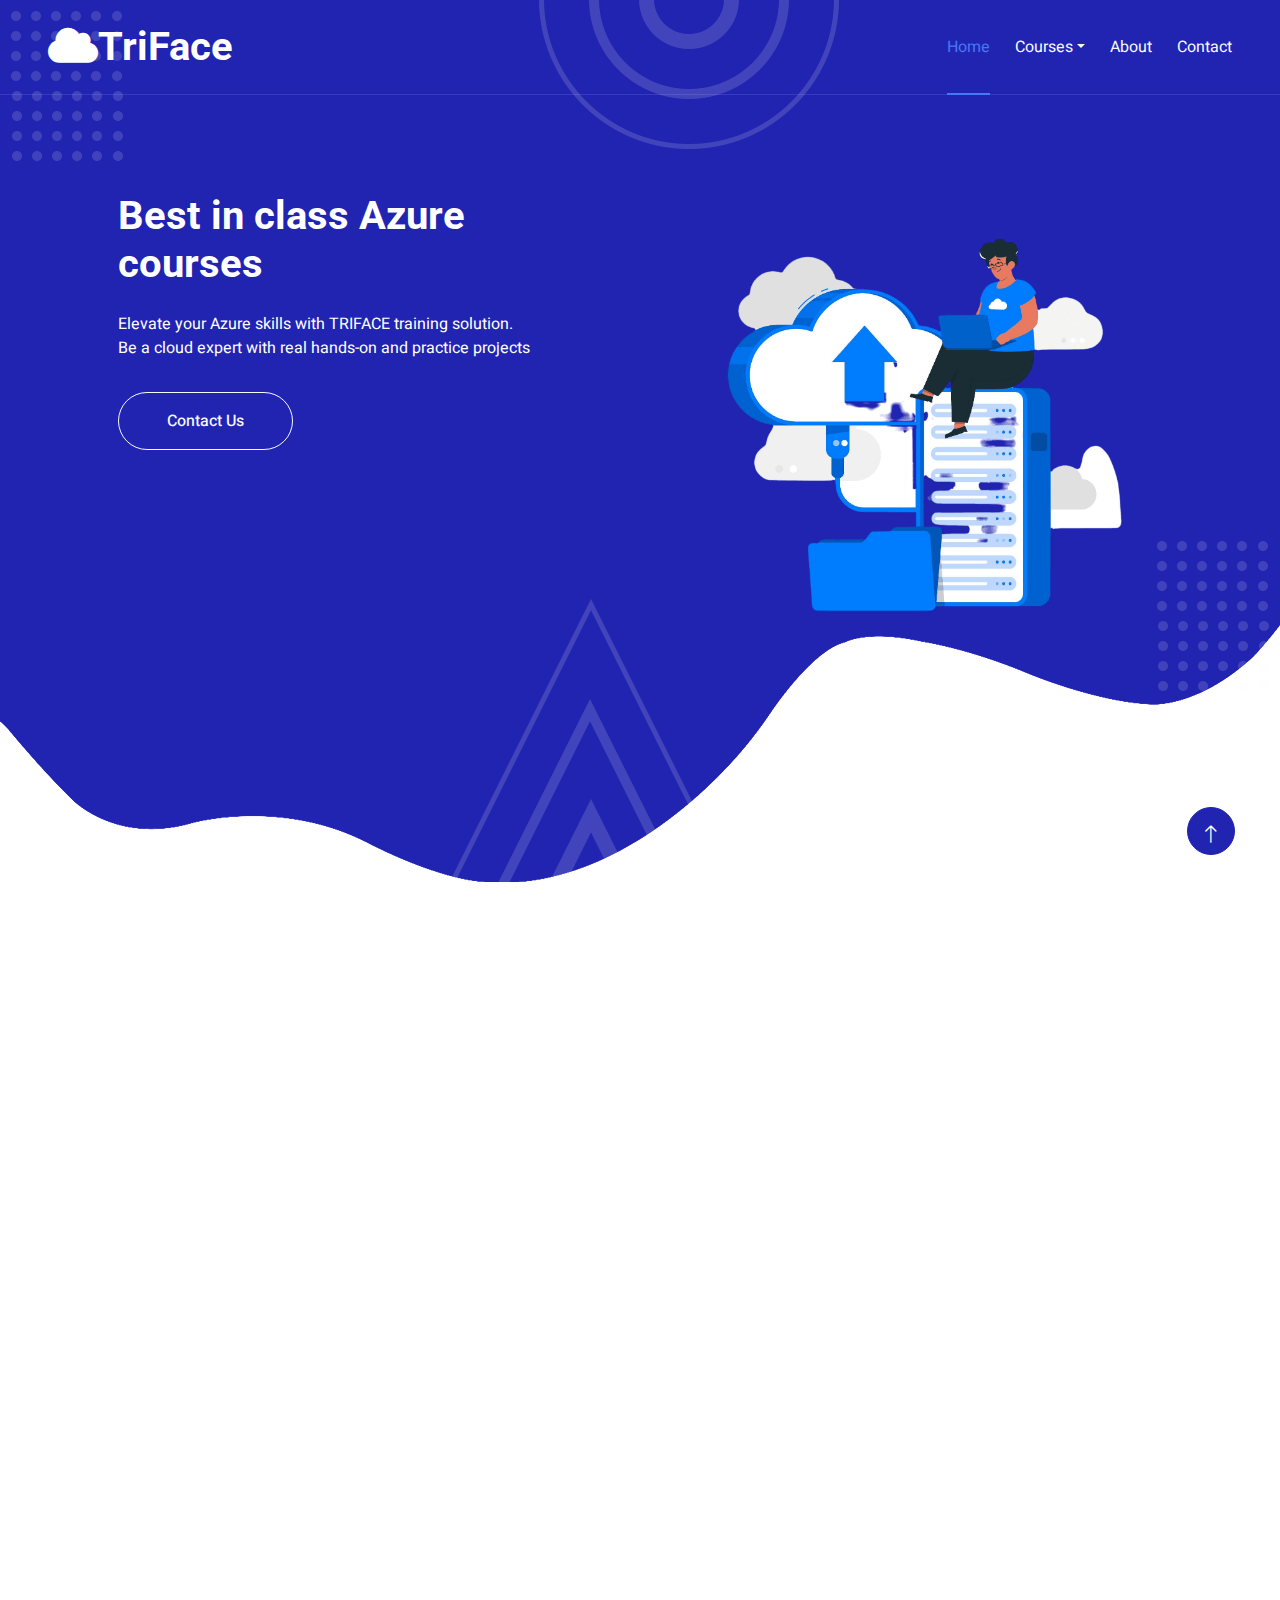
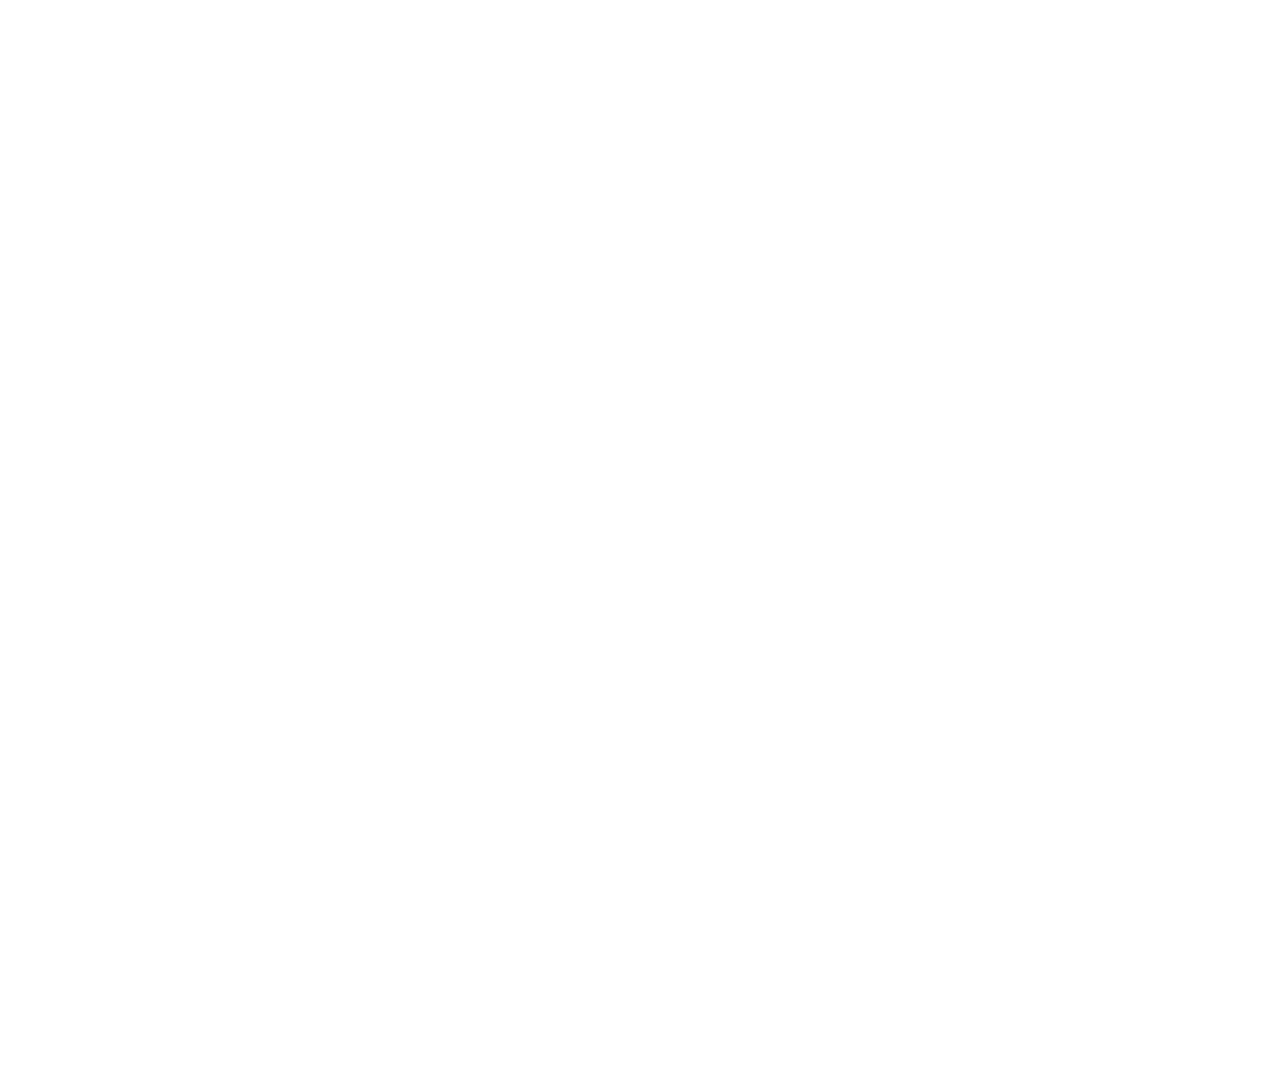
==== commit 2601dd8c: "Update index.html" ====
--- a/index.html
+++ b/index.html
@@ -128,7 +128,7 @@
 
                             </div>
                             <h5 class="mb-3">HANDS ON</h5>
-                            <p>Hands-on Architect</p>
+                            <p>Hands-on architect</p>
                             
                         </div>
                     </div>
@@ -137,8 +137,8 @@
                             <div class="service-icon flex-shrink-0">
                                 <i class="fa fa-user-plus fa-2x"></i>
                             </div>
-                            <h5 class="mb-3">MENTOR</h5>
-                            <p>Mentor experience</p>
+                            <h5 class="mb-3">INDUSTRY MENTOR</h5>
+                            <p>Mentor from top IT firms </p>
                           
                         </div>
                     </div>
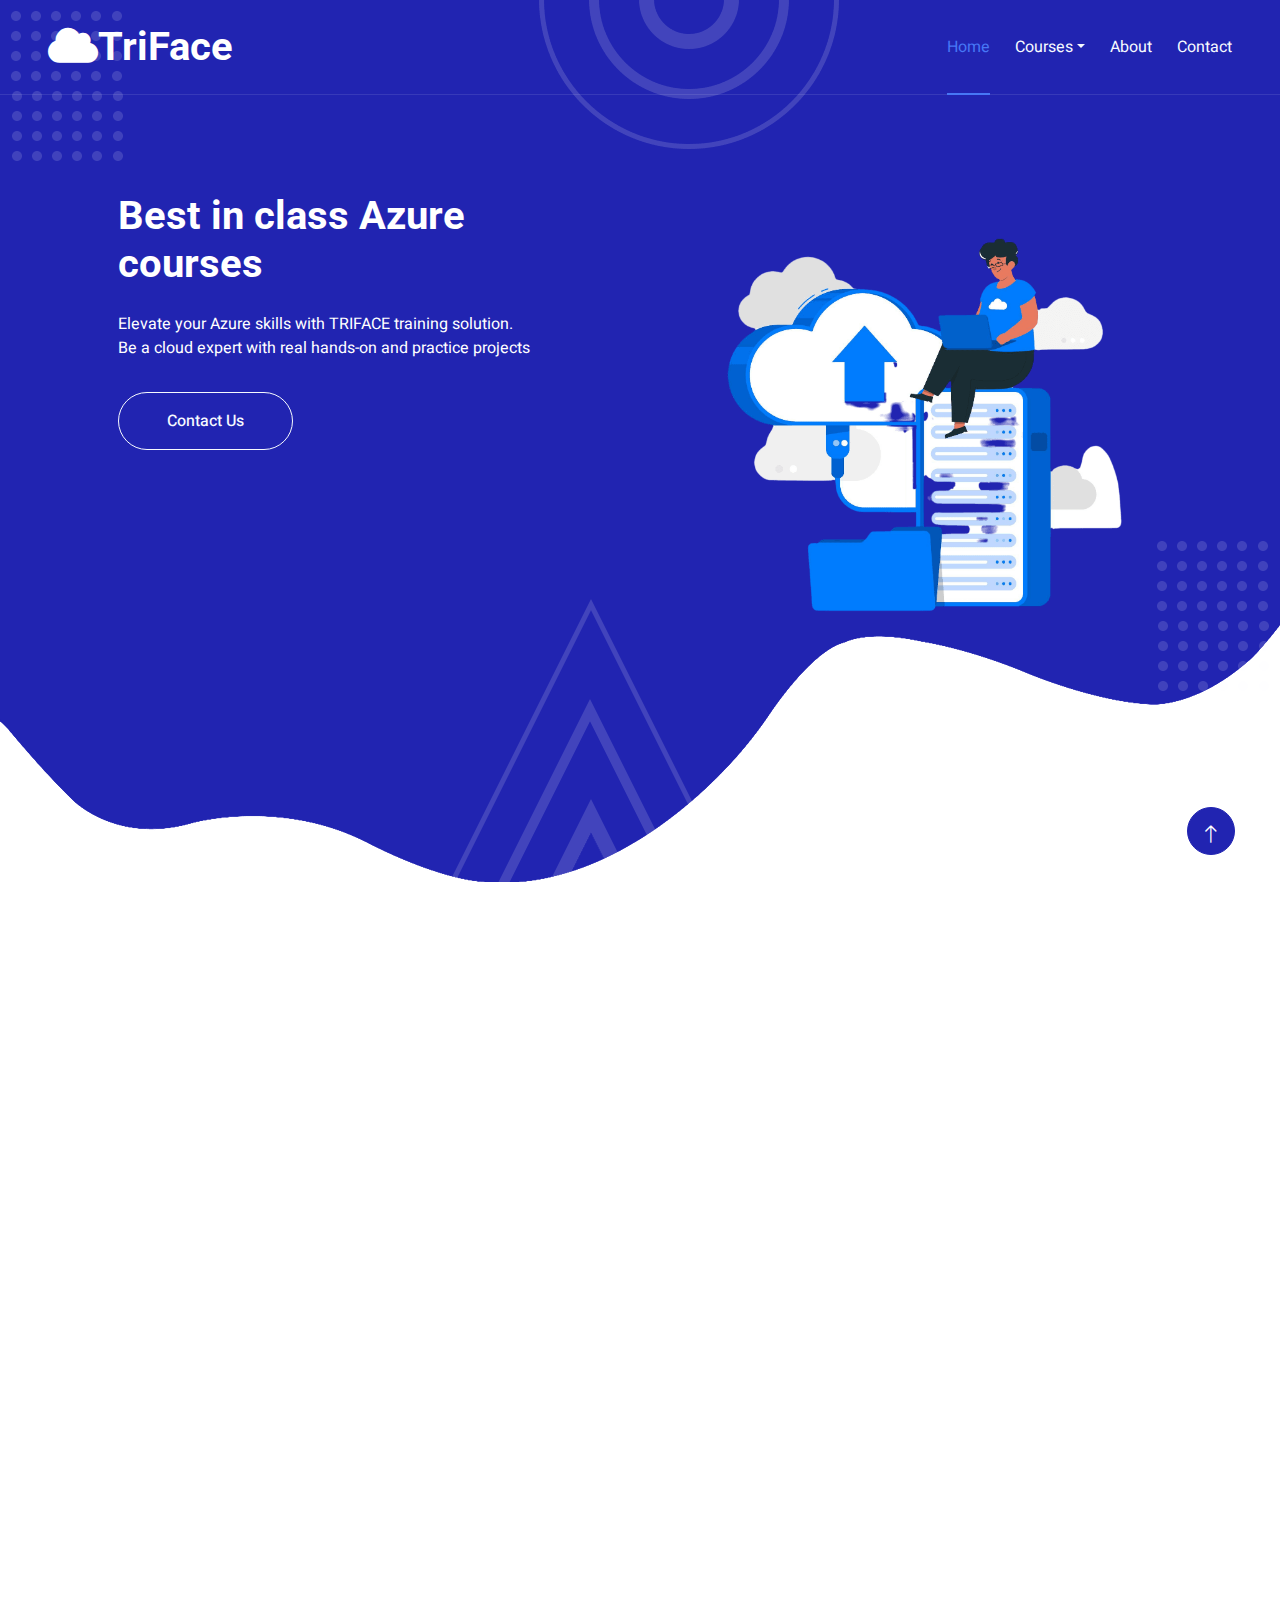
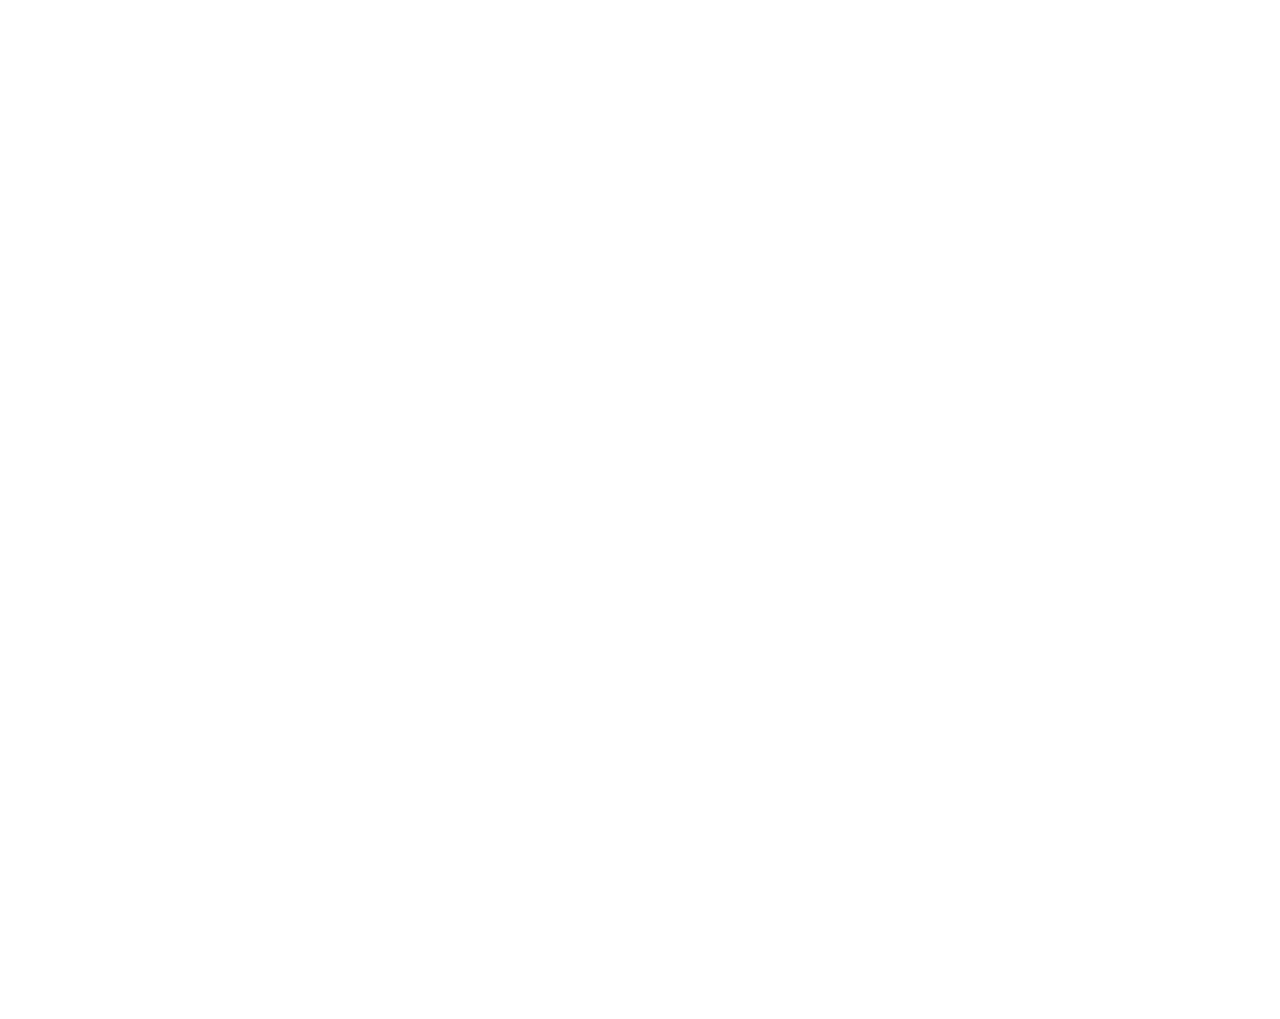
==== commit a7f0b36f: "Update index.html" ====
--- a/index.html
+++ b/index.html
@@ -160,7 +160,7 @@
                 <div class="row g-4 portfolio-container">
                     <div href="AzureDevops.html" class="col-lg-4 col-md-6 portfolio-item first wow zoomIn" data-wow-delay="0.1s">
                         <div href="AzureDevops.html" class="position-relative rounded overflow-hidden">
-                            <img href="AzureDevops.html" class="img-fluid w-100" src="img/azureDevOps.png" alt="">
+                            <img href="AzureDevops.html" class="img-fluid w-100" src="img/azureDataEngineering.jpg" alt="">
                             <div href="AzureDevops.html" class="portfolio-overlay">
                                 <a class="btn btn-light" href="AzureDevops.html" ><i class="fa fa-plus fa-2x text-primary"></i></a>
                                 <div class="mt-auto">
@@ -172,7 +172,7 @@
                     </div>
                     <div class="col-lg-4 col-md-6 portfolio-item second wow zoomIn" data-wow-delay="0.3s">
                         <div class="position-relative rounded overflow-hidden">
-                            <img class="img-fluid w-100" src="img/azureCloudNativeUsingKubernetesServices.jpeg" alt="">
+                            <img class="img-fluid w-100" src="img/azureDataEngineering.jpg" alt="">
                             <div class="portfolio-overlay">
                                 <a class="btn btn-light" href="AzureCloudNativeusingKubernetesServices.html" ><i class="fa fa-plus fa-2x text-primary"></i></a>
                                 <div class="mt-auto">
@@ -184,7 +184,7 @@
                     </div>
                     <div class="col-lg-4 col-md-6 portfolio-item first wow zoomIn" data-wow-delay="0.6s">
                         <div class="position-relative rounded overflow-hidden">
-                            <img class="img-fluid w-100" src="img/azureIntegrationServices.png" alt="">
+                            <img class="img-fluid w-100" src="img/azureDataEngineering.jpg" alt="">
                             <div class="portfolio-overlay">
                                 <a class="btn btn-light" href="AzureIntegrationServices.html" ><i class="fa fa-plus fa-2x text-primary"></i></a>
                                 <div class="mt-auto">
@@ -196,7 +196,7 @@
                     </div>
                     <div class="col-lg-4 col-md-6 portfolio-item second wow zoomIn" data-wow-delay="0.1s">
                         <div class="position-relative rounded overflow-hidden">
-                            <img class="img-fluid w-100" src="img/azureFundamentals.jpg" alt="">
+                            <img class="img-fluid w-100" src="img/azureDataEngineering.jpg" alt="">
                             <div class="portfolio-overlay">
                                 <a class="btn btn-light" href="AzureFundamentals.html" ><i class="fa fa-plus fa-2x text-primary"></i></a>
                                 <div class="mt-auto">
@@ -208,7 +208,7 @@
                     </div>
                     <div class="col-lg-4 col-md-6 portfolio-item first wow zoomIn" data-wow-delay="0.3s">
                         <div class="position-relative rounded overflow-hidden">
-                            <img class="img-fluid w-100" src="img/netcore.jpg" alt="">
+                            <img class="img-fluid w-100" src="img/azureDataEngineering.jpg" alt="">
                             <div class="portfolio-overlay">
                                 <a class="btn btn-light" href="NetCoreandWebApi.html" ><i class="fa fa-plus fa-2x text-primary"></i></a>
                                 <div class="mt-auto">
